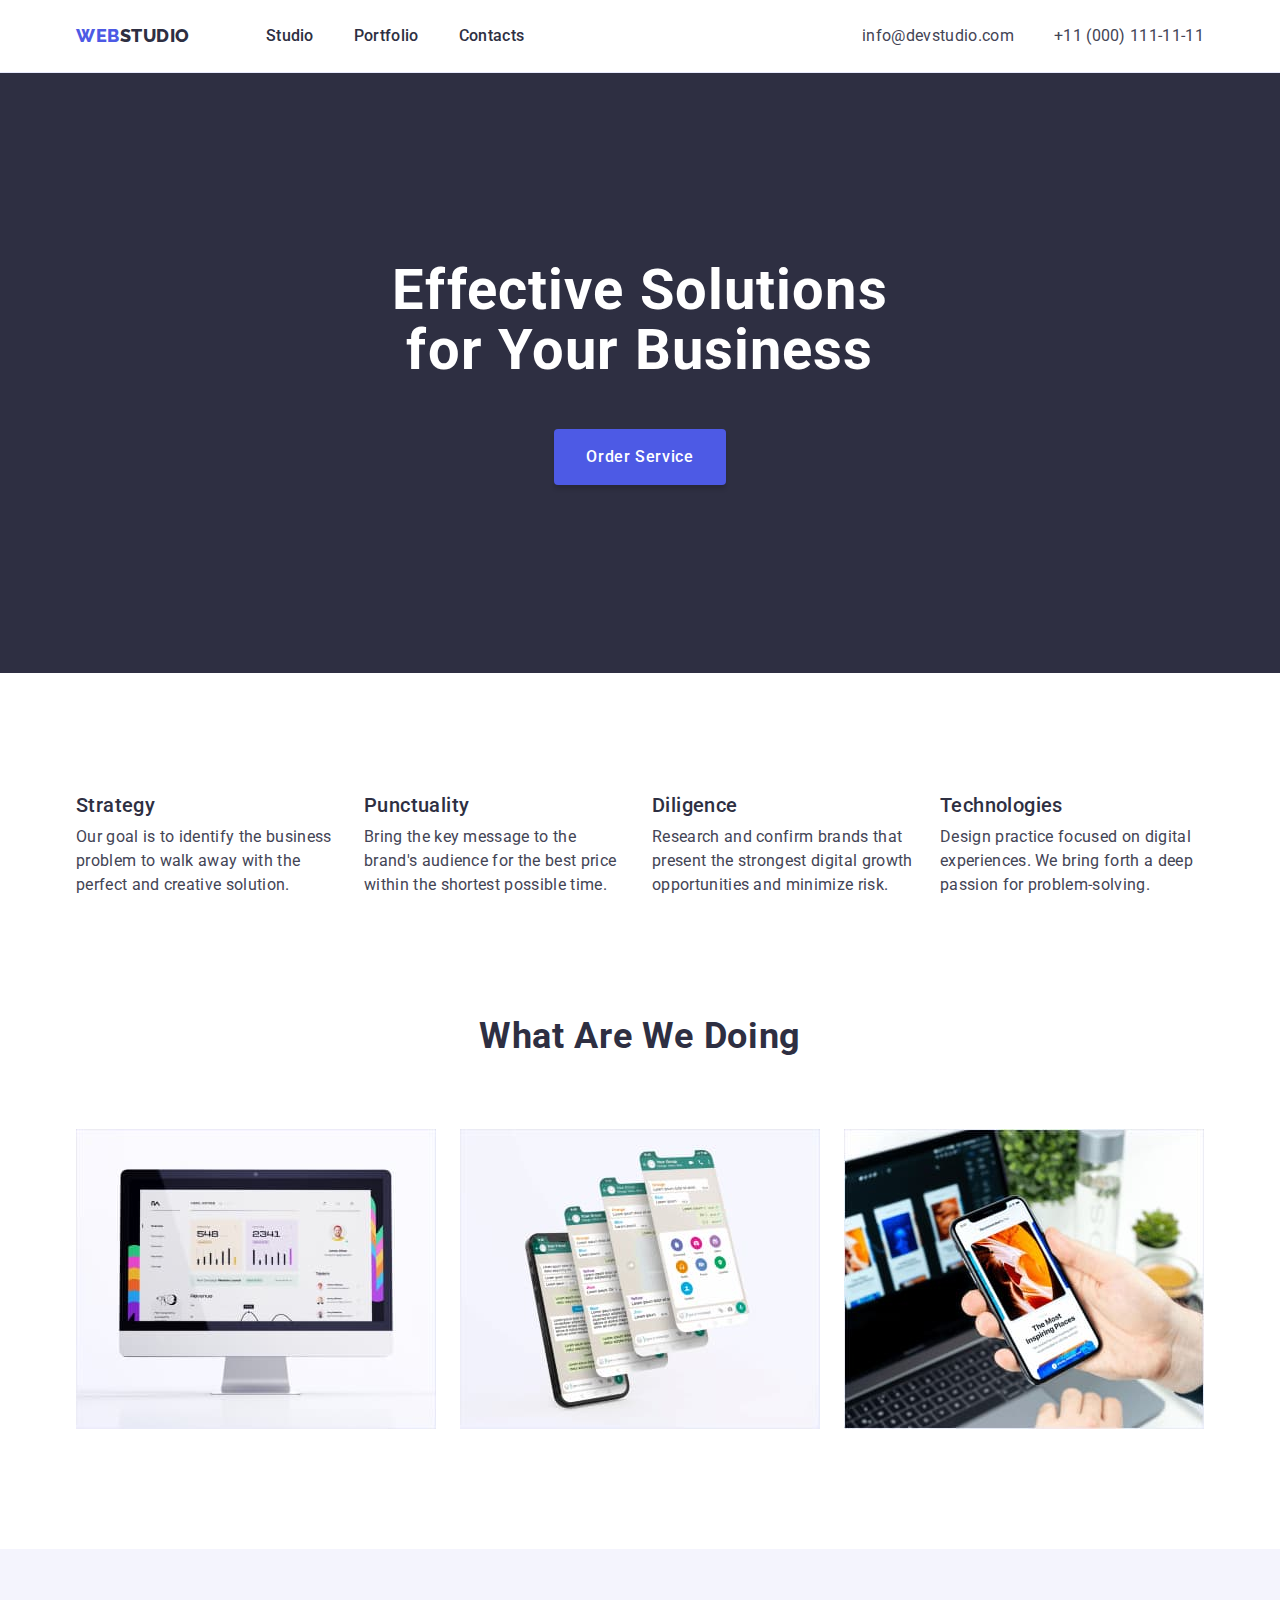
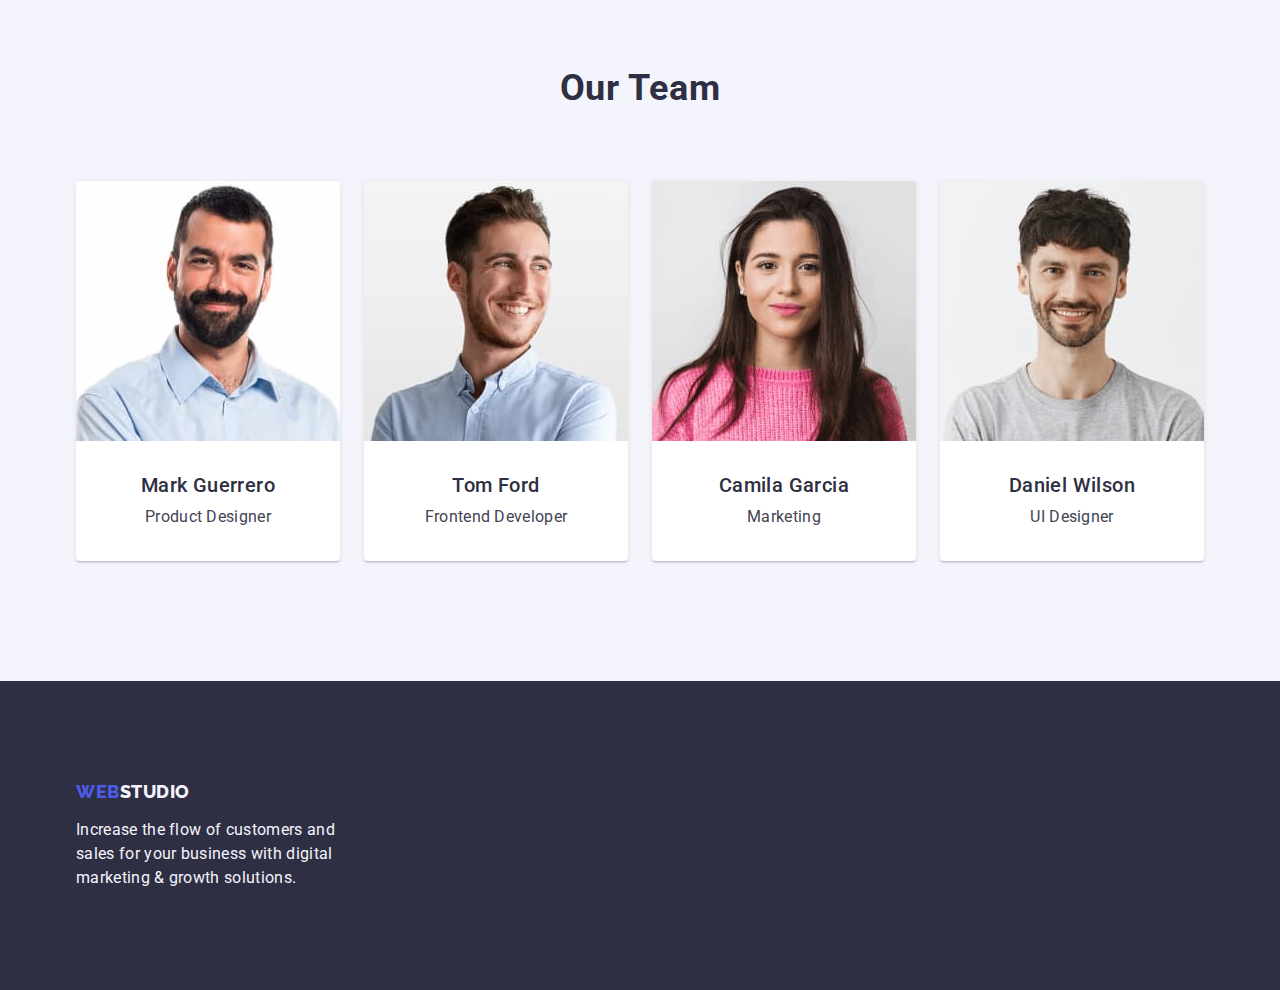
==== index.html @ a8396e53 "Initial commit" ====
<!DOCTYPE html>
<html lang="en">
  <head>
    <meta charset="utf-8" />
    <meta http-equiv="X-UA-Compatible" content="IE=edge" />
    <meta name="description" content="business structure" />
    <link rel="preconnect" href="https://fonts.googleapis.com" />
    <link rel="preconnect" href="https://fonts.gstatic.com" crossorigin />
    <link
      href="https://fonts.googleapis.com/css2?family=Raleway:wght@800&family=Roboto:wght@400;500;700;900&display=swap"
      rel="stylesheet"
    />
    <link
      rel="stylesheet"
      href="https://cdnjs.cloudflare.com/ajax/libs/modern-normalize/2.0.0/modern-normalize.min.css"
      integrity="sha512-4xo8blKMVCiXpTaLzQSLSw3KFOVPWhm/TRtuPVc4WG6kUgjH6J03IBuG7JZPkcWMxJ5huwaBpOpnwYElP/m6wg=="
      crossorigin="anonymous"
      referrerpolicy="no-referrer"
    />
    <link rel="stylesheet" href="./css/styles.css" />
    <title>Effective solutions for your business</title>
  </head>

  <body>
    <!--Header container-->
    <header class="header">
      <div class="header-nav-container container">
        <nav class="nav">
          <a href="./index.html" class="logo link"
            >Web<span class="logo-text">Studio</span></a
          >
          <ul class="page-nav list">
            <li class="page-nav-item">
              <a class="menu-link link" href="./index.html">Studio</a>
            </li>
            <li class="page-nav-item">
              <a class="menu-link link" href="./portfolio.html">Portfolio</a>
            </li>
            <li class="page-nav-item">
              <a class="menu-link link" href="">Contacts</a>
            </li>
          </ul>
        </nav>
        <address class="address">
          <ul class="address-list list">
            <li>
              <a class="link" href="mailto:info@devstudio.com"
                >info@devstudio.com</a
              >
            </li>
            <li>
              <a class="link" href="tel:+110001111111">+11 (000) 111-11-11</a>
            </li>
          </ul>
        </address>
      </div>
    </header>

    <main>
      <!--Solusions for your business-->
      <section class="effective-solutions">
        <div class="effective-solutions-container container">
          <h1 class="page-title">Effective Solutions for Your Business</h1>
          <button type="button" class="button-service button-text">
            Order Service
          </button>
        </div>
      </section>

      <!--Business characteristics-->
      <section class="business">
        <div class="features-container container">
          <h2 class="visually-hidden">Features</h2>
          <ul class="business-list list">
            <li class="business-item">
              <h3 class="about-business">Strategy</h3>
              <p class="business-text">
                Our goal is to identify the business problem to walk away with
                the perfect and creative solution.
              </p>
            </li>
            <li class="business-item">
              <h3 class="about-business">Punctuality</h3>
              <p class="business-text">
                Bring the key message to the brand's audience for the best price
                within the shortest possible time.
              </p>
            </li>
            <li class="business-item">
              <h3 class="about-business">Diligence</h3>
              <p class="business-text">
                Research and confirm brands that present the strongest digital
                growth opportunities and minimize risk.
              </p>
            </li>
            <li class="business-item">
              <h3 class="about-business">Technologies</h3>
              <p class="business-text">
                Design practice focused on digital experiences. We bring forth a
                deep passion for problem-solving.
              </p>
            </li>
          </ul>
        </div>
      </section>

      <!--Our work-->
      <section class="work">
        <div class="work-section-container container">
          <h2 class="work-title">What are we doing</h2>
          <ul class="work-list list">
            <li class="work-item">
              <img
                class="work-list-item-img"
                src="./images/img-1.jpg"
                alt="computer screen"
                width="360"
                height="300"
              />
            </li>
            <li class="work-item">
              <img
                class="work-list-item-img"
                src="./images/img-2.jpg"
                alt="phone screen"
                width="360"
                height="300"
              />
            </li>
            <li class="work-item">
              <img
                class="work-list-item-img"
                src="./images/img-3.jpg"
                alt="phone"
                width="360"
                height="300"
              />
            </li>
          </ul>
        </div>
      </section>

      <!--Team-->
      <section class="team">
        <div class="team-card-container container">
        <h2 class="team-our-title">Our Team</h2>
          <ul class="team-list list">
            <li class="team-item">
              <img
                class="team-list-item-img"
                src="./images/Guerrero.jpg"
                alt="Mark Guerrero"
                width="264"
                height="260"
              />
              <div class="team-text-container"> 
                <h3 class="team-title">Mark Guerrero</h3>
                <p class="team-text">Product Designer</p>
              </div>
             </li>
            <li class="team-item">
              <img
                class="team-list-item-img"
                src="./images/Ford.jpg"
                alt="Tom Ford"
                width="264"
                height="260"
              />
              <div class="team-text-container">
                <h3 class="team-title">Tom Ford</h3>
                <p class="team-text">Frontend Developer</p>
               </div>
              </li>
            <li class="team-item">
              <img
                class="team-list-item-img"
                src="./images/Garcia.jpg"
                alt="Camila Garcia"
                width="264"
                height="260"
              />
              <div class="team-text-container">
                <h3 class="team-title">Camila Garcia</h3>
                <p class="team-text">Marketing</p>
              </div>
              </li>
            <li class="team-item">
              <img
                class="team-list-item-img"
                src="./images/Wilson.jpg"
                alt="Daniel Wilson"
                width="264"
                height="260"
              />
              <div class="team-text-container">
                <h3 class="team-title">Daniel Wilson</h3>
                <p class="team-text">UI Designer</p>
              </div>
              </li>
          </ul>
          </div>
      </section>
    </main>

    <!--Footer-->
    <footer class="page-footer">
      <div class="container">
        <a class="logo-footer link" href="./index.html"
          >Web<span class="footer-logo-text">Studio</span></a
        >
        <p class="footer-text">
          Increase the flow of customers and sales for your business with
          digital marketing & growth solutions.
        </p>
      </div>
    </footer>
  </body>
</html>
---- css/styles.css ----
*,
*::before,
*::after {
  box-sizing: border-box;
}

body {
  font-family: "Roboto", sans-serif;
  font-style: normal;
  font-weight: 400;
  font-size: 16px;
  line-height: 1.5;
  letter-spacing: 0.02em;
  color: #434455;
  background-color: #ffffff;
  margin: 0;
 }

:root {
  --cloud-color: #f4f4fd;
  --navy-color: #2e2f42;
  --white-color: #ffffff;
  --iris-color: #4d5ae5;
  --ocean-color: #404bbf;
  --slate-color: #434455;
}

p, h1, h2, h3, h4, h5, h6 {
  margin-top: 0;
  margin-bottom: 0;
}

ul, ol {
  margin-top: 0;
  margin-bottom: 0;
  padding-left: 0;
}

img {
  display: block;
}

/*Header container*/

.header {
  border-bottom: 1px solid #E7E9FC;
  }
.container {
  width: 1158px;
  padding: 0 15px;
  margin: 0 auto;
}

.header-nav-container {
  display: flex;
  align-items: center;
  justify-content: space-between;
}

.nav {
  text-decoration: none;
  display: flex;
  align-items: center;
  justify-content: space-between;
 }

.logo {
  font-family: "Raleway", sans-serif;
  font-weight: 800;
  font-size: 18px;
  line-height: 1.17;
  color: var(--iris-color);
  letter-spacing: 0.03em;
  text-transform: uppercase;
  text-decoration: none;
  display: block;
  padding: 24px 0;
  margin-right: 76px;
  align-items: center;
}

.logo-text {
 color: var(--navy-color);
}

.page-nav {
  display: flex;
  gap: 40px;
}

.list {
  list-style: none;
}

.menu-link {
  font-weight: 500;
  font-size: 16px;
  line-height: 1.5em;
  color: var(--navy-color);
  letter-spacing: 0.02em;
  align-items: center;
  padding: 24px 0;
  display: block;
}

.link {
  text-decoration: none;
}

.menu-link:hover,
.menu-link:focus {
  color: var(--ocean-color);
}

.address {
  font-style: normal;
  margin-left: auto;
 }

.address-list .link {
  font-size: 16px;
  line-height: 1.5;
  letter-spacing: 0.02em;
  color: var(--slate-color);
  text-decoration: none;
  list-style: none;
  align-items: center;
  display: block;
  padding: 24px 0;
}

.address-list {
  display: flex;
  gap: 40px;
}

.address-list .link:hover,
.address-list .link:focus,
.address-list .link:active {
  color: var(--ocean-color);
}

/*Solutions for bussiness*/

.effective-solutions {
  background-color: var(--navy-color);
  padding: 188px 0;
}

.effective-solutions-container {
  text-align: center;
  width: 1128px;
}

.container {
  width: 1158px;
  padding: 0 15px;
  margin: 0 auto;
}

.page-title {
  font-weight: 700;
  font-size: 56px;
  line-height: 1.07;
  letter-spacing: 0.02em;
  text-align: center;
  color: var(--white-color);
  max-width: 496px;
  margin-bottom: 48px;
  margin: 0 auto;
  }

.button-service {
  font-weight: 500;
  font-size: 16px;
  line-height: 1.5;
  letter-spacing: 0.04em;
  background-color: var(--iris-color);
  cursor: pointer;
  border: none;
  font-family: "Roboto", sans-serif;
  padding: 16px 32px;
  align-items: flex-start;
  gap: 10px;
  border-radius: 4px;
  box-shadow: 0px 4px 4px 0px rgba(0, 0, 0, 0.15);
  display: block;
  min-width: 169px;
  height: 56px;
  margin: 0 auto;
  margin-top: 48px;
  }

.button-text {
  color: var(--white-color);
}

.button-service:hover,
.button-service:focus {
  background-color: var(--ocean-color);
}

/*Business characteristics*/

.business {
  background-color: var(--white-color);
  padding: 120px 0;
  margin: 0 auto;
}

.features-container {
  flex-wrap: wrap;
  flex-direction: column;
  }

.visually-hidden {
  position: absolute;
  width: 1px;
  height: 1px;
  margin: -1px;
  border: 0;
  padding: 0;
  white-space: nowrap;
  clip-path: inset(100%);
  clip: rect(0 0 0 0);
  overflow: hidden;
}

.business-list {
  display: flex;
  gap: 24px;
}

.business-item {
  flex-basis: calc((100% - 3*24px)/4);
}

.about-business {
  font-weight: 500;
  font-size: 20px;
  line-height: 1.2;
  letter-spacing: 0.02em;
  color: var(--navy-color);
  margin-bottom: 8px;
}

.business-text {
  font-size: 16px;
  line-height: 1.5;
  letter-spacing: 0.02em;
  color: var(--slate-color);
}

/*Our work*/
.work {
  background-color: var(--white-color);
  padding-bottom: 120px;
 }

.work-section-container {
  width: 1158px;
}

.work-title {
  font-weight: 700;
  font-size: 36px;
  line-height: 1.11;
  letter-spacing: 0.02em;
  text-transform: capitalize;
  text-align: center;
  color: var(--navy-color);
  margin-bottom: 72px;
}

.work-list {
  display: flex;
  gap: 24px;
}

.work-item {
 width: calc((100% - 48px)/3);
}

.work-list-item-img {
  display: block;
}

/*Team*/

.team {
  background-color: var(--cloud-color);
  padding: 120px 0;
}

.team-card-container {
  justify-content: center;
}

.team-our-title {
  font-weight: 700;
  font-size: 36px;
  line-height: 1.11;
  letter-spacing: 0.02em;
  text-transform: capitalize;
  text-align: center;
  color: var(--navy-color);
  margin-bottom: 72px;
}

.team-title {
  font-weight: 500;
  font-size: 20px;
  line-height: 1.2;
  letter-spacing: 0.02em;
  text-align: center;
  color: var(--navy-color);
  margin-bottom: 8px;
}

.team-list {
  display: flex;
  gap: 24px;
}

.team-item {
  background-color: var(--white-color);
  width: calc((100% - 3*24px)/4);
  border-radius: 0px 0px 4px 4px;
  box-shadow: 0px 2px 1px 0px rgba(46, 47, 66, 0.08), 0px 1px 1px 0px rgba(46, 47, 66, 0.16), 0px 1px 6px 0px rgba(46, 47, 66, 0.08);
}

.team-text-container {
  padding: 32px 16px;
}

.team-text {
  font-size: 16px;
  text-align: center;
  line-height: 1.5;
  letter-spacing: 0.02em;
  color: var(--slate-color);
  }

.team-list-item-img {
  display: block;
}

/*Footer*/

.page-footer {
  background-color: var(--navy-color);
  padding: 100px 0;
}

.logo-footer {
  font-family: "Raleway", sans-serif;
  font-weight: 800;
  font-size: 18px;
  line-height: 1.17;
  text-transform: uppercase;
  letter-spacing: 0.03em;
  display: inline-block;
  margin-bottom: 16px;
  color: var(--iris-color);
}

.footer-logo-text {
  color: var(--cloud-color);
}
.footer-text {
  font-size: 16px;
  line-height: 1.5;
  color: var(--cloud-color);
  max-width: 264px;
}

/*Projects*/

.projects {
 padding-top: 96px;
 padding-bottom: 120px;
}

.visually-hidden {
  position: absolute;
  width: 1px;
  height: 1px;
  margin: -1px;
  border: 0;
  padding: 0;
  overflow: hidden;
  clip-path: inset(100%);
  clip: rect(0 0 0 0);
}

.button-list {
  background-color: var(--white-color);
  display: flex;
  gap: 24px;
  align-items: center;
  justify-content: center;
  margin-bottom: 72px;
}

.button-color {
  font-family: "Roboto", sans-serif;
  font-weight: 500;
  font-size: 16px;
  line-height: 1.5;
  letter-spacing: 0.04em;
  color: var(--iris-color);
  background-color: var(--cloud-color);
  cursor: pointer;
  border: none;
  border-radius: 4px;
  border: 1px solid #E7E9FC;
  padding: 12px 24px;
  display: block;
}

.button-color:hover,
.button-color:focus {
  color: var(--white-color);
  background-color: var(--ocean-color);
  border: 1px solid transparent;
}

.link {
  text-decoration: none;
}

.project-card-container {
  padding: 32px 16px;
  border: 1px solid #e7e9fc;
  border-top: none;
 }

.card-list {
  display: flex;
  flex-wrap: wrap;
  column-gap: 24px;
  row-gap: 48px;
}

.card-item {
  width: calc((100% - 48px) / 3);
 }

.project-card-img {
  border: none;
  display: block;
}

.card-title {
  font-weight: 500;
  font-size: 20px;
  line-height: 1.2;
  letter-spacing: 0.02em;
  color: var(--navy-color);
  margin-bottom: 8px;
}

.card-text {
  font-size: 16px;
  line-height: 1.5;
  letter-spacing: 0.02em;
  color: var(--slate-color);
}
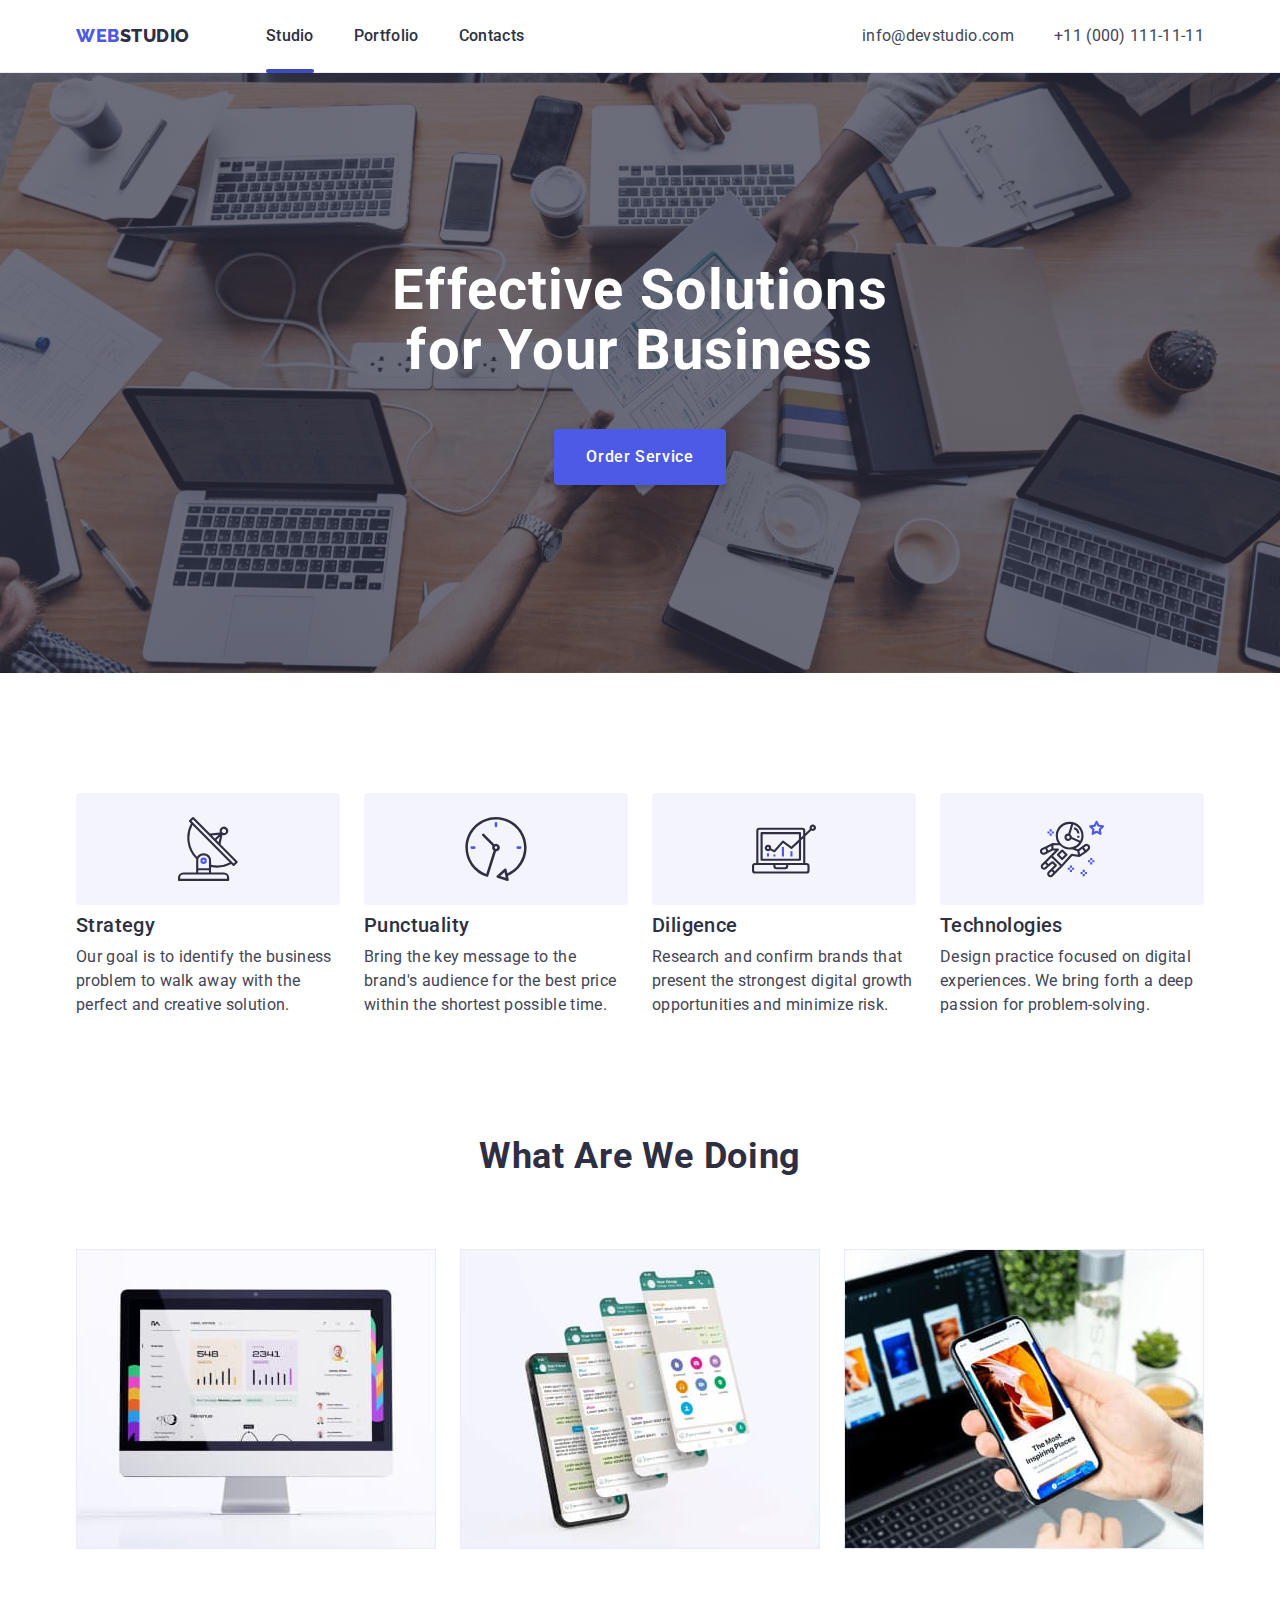
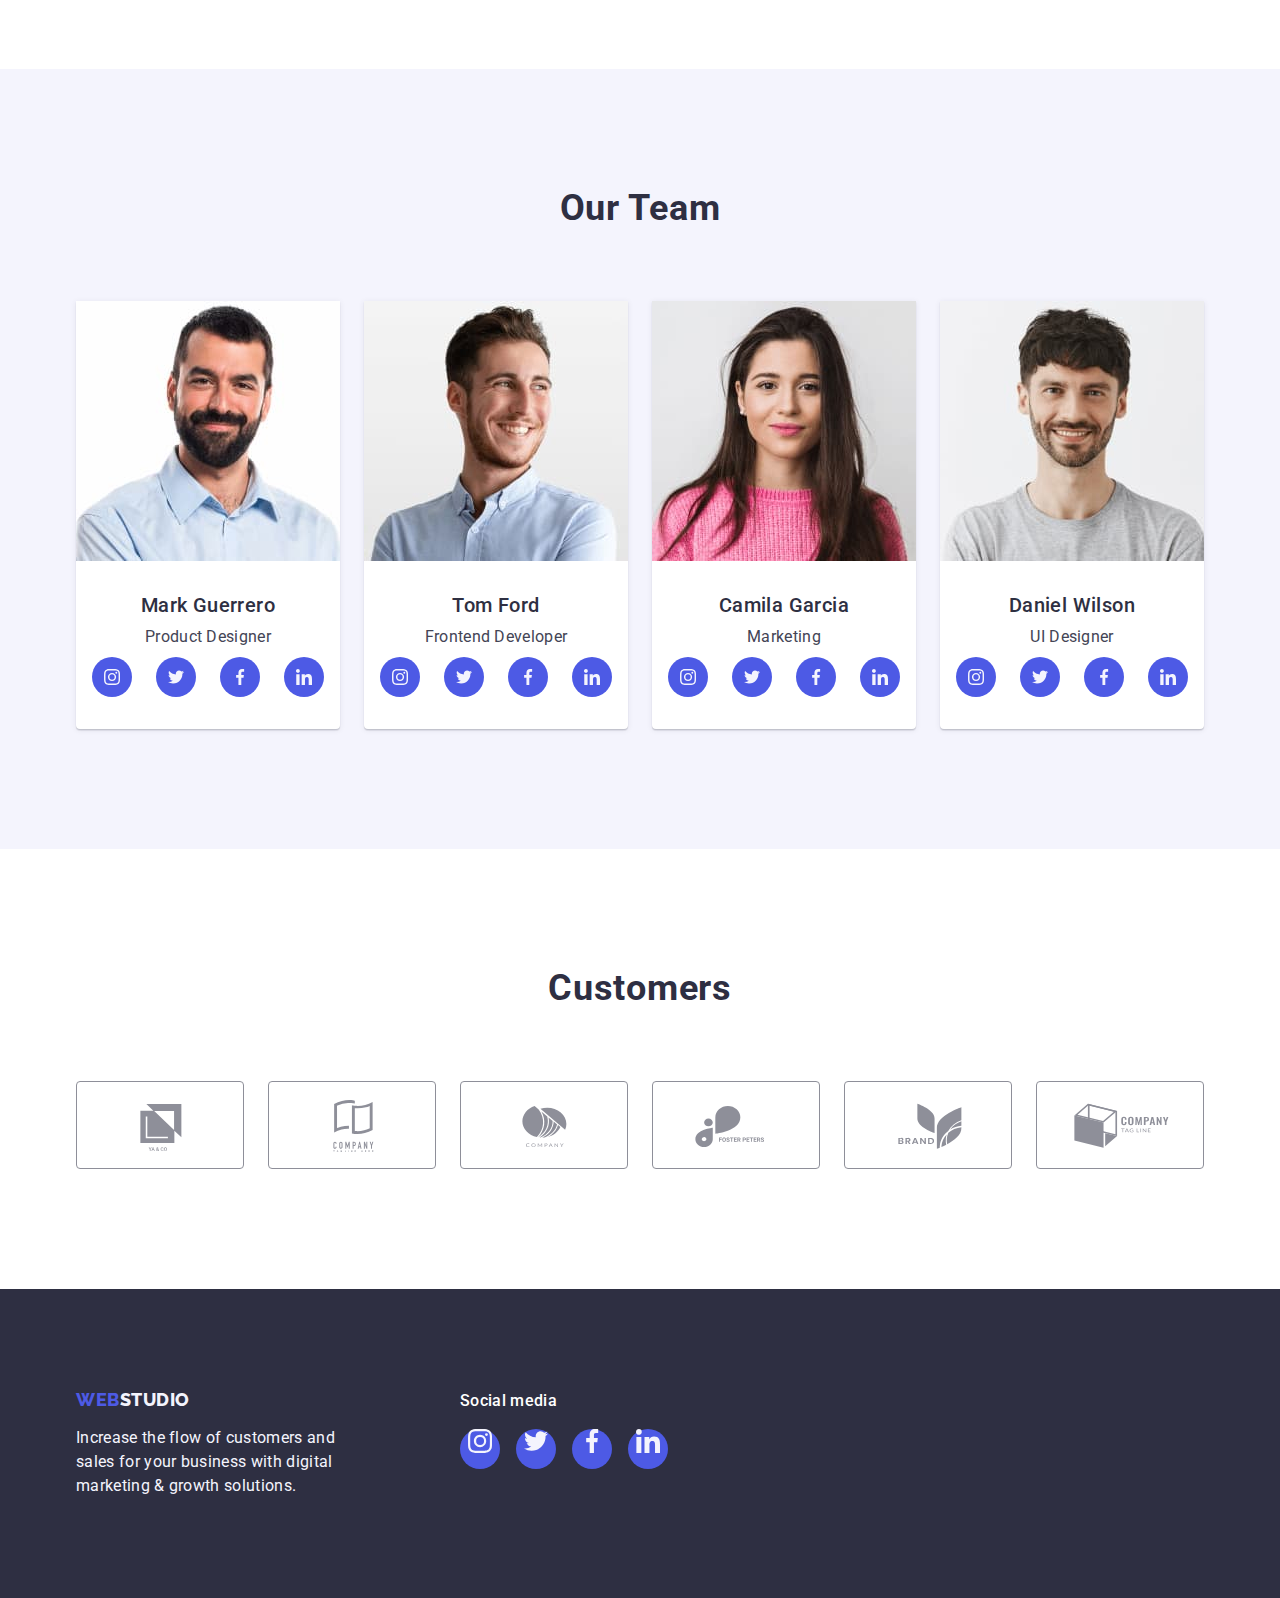
==== commit 74c33b7c: "Effects" ====
--- a/index.html
+++ b/index.html
@@ -31,7 +31,7 @@
           >
           <ul class="page-nav list">
             <li class="page-nav-item">
-              <a class="menu-link link" href="./index.html">Studio</a>
+              <a class="menu-link current link" href="./index.html">Studio</a>
             </li>
             <li class="page-nav-item">
               <a class="menu-link link" href="./portfolio.html">Portfolio</a>
@@ -73,6 +73,10 @@
           <h2 class="visually-hidden">Features</h2>
           <ul class="business-list list">
             <li class="business-item">
+              <div class="business-block">
+                <svg class="business-features-icon" width="64" height="64">
+                <use href="./images/icons.svg#icon-antenna"></use></svg>
+              </div>
               <h3 class="about-business">Strategy</h3>
               <p class="business-text">
                 Our goal is to identify the business problem to walk away with
@@ -80,6 +84,10 @@
               </p>
             </li>
             <li class="business-item">
+              <div class="business-block">
+                <svg class="business-features-icon" width="64" height="64">
+                <use href="./images/icons.svg#icon-clock"></use></svg>   
+              </div>
               <h3 class="about-business">Punctuality</h3>
               <p class="business-text">
                 Bring the key message to the brand's audience for the best price
@@ -87,6 +95,10 @@
               </p>
             </li>
             <li class="business-item">
+              <div class="business-block"> 
+                <svg class="business-features-icon" width="64" height="64">
+                <use href="./images/icons.svg#icon-diagram"></use></svg>
+              </div>
               <h3 class="about-business">Diligence</h3>
               <p class="business-text">
                 Research and confirm brands that present the strongest digital
@@ -94,6 +106,10 @@
               </p>
             </li>
             <li class="business-item">
+              <div class="business-block">
+                <svg class="business-features-icon" width="64" height="64">
+                <use href="./images/icons.svg#icon-astronaut"></use></svg>
+              </div>
               <h3 class="about-business">Technologies</h3>
               <p class="business-text">
                 Design practice focused on digital experiences. We bring forth a
@@ -156,8 +172,34 @@
               <div class="team-text-container"> 
                 <h3 class="team-title">Mark Guerrero</h3>
                 <p class="team-text">Product Designer</p>
-              </div>
-             </li>
+                <ul class="team-card-list list">
+                  <li class="team-card-item">
+                    <a class="team-link link" href=""> 
+                      <svg class="team-icon" width="16" height="16">
+                      <use href="./images/icons.svg#icon-instagram"></use></svg>
+                    </a>
+                    </li>
+                  <li class="team-card-item">
+                    <a class="team-link link" href="">
+                      <svg class="team-icon" width="16" height="16">
+                      <use href="./images/icons.svg#icon-twitter"></use></svg>
+                    </a>
+                   </li>
+                  <li class="team-card-item">
+                    <a class="team-link link" href="">
+                      <svg class="team-icon" width="16" height="16">
+                      <use href="./images/icons.svg#icon-facebook"></use></svg>
+                    </a>
+                   </li>
+                  <li class="team-card-item">
+                    <a class="team-link link" href="">
+                      <svg class="team-icon" width="16" height="16">
+                      <use href="./images/icons.svg#icon-linkedin"></use></svg>
+                    </a>
+                  </li>
+                </ul>
+              </div>           
+              </li>
             <li class="team-item">
               <img
                 class="team-list-item-img"
@@ -169,7 +211,33 @@
               <div class="team-text-container">
                 <h3 class="team-title">Tom Ford</h3>
                 <p class="team-text">Frontend Developer</p>
-               </div>
+                <ul class="team-card-list list">
+                  <li class="team-card-item">
+                    <a class="team-link link" href="">
+                      <svg class="team-icon" width="16" height="16">
+                      <use href="./images/icons.svg#icon-instagram"></use></svg>
+                    </a>
+                    </li>
+                  <li class="team-card-item">
+                    <a class="team-link link" href="">
+                      <svg class="team-icon" width="16" height="16">
+                      <use href="./images/icons.svg#icon-twitter"></use></svg>
+                    </a>
+                  </li>
+                  <li class="team-card-item">
+                    <a class="team-link link" href="">
+                      <svg class="team-icon" width="16" height="16">
+                      <use href="./images/icons.svg#icon-facebook"></use></svg>
+                    </a>
+                  </li>
+                  <li class="team-card-item">
+                    <a class="team-link link" href="">
+                      <svg class="team-icon" width="16" height="16">
+                      <use href="./images/icons.svg#icon-linkedin"></use></svg>
+                    </a>
+                  </li>
+                </ul>
+              </div>
               </li>
             <li class="team-item">
               <img
@@ -182,8 +250,34 @@
               <div class="team-text-container">
                 <h3 class="team-title">Camila Garcia</h3>
                 <p class="team-text">Marketing</p>
-              </div>
-              </li>
+                <Ul class="team-card-list list">
+                  <li class="team-card-item">
+                    <a class="team-link link" href="">
+                      <svg class="team-icon" width="16" height="16">
+                      <use href="./images/icons.svg#icon-instagram"></use></svg> 
+                    </a>
+                    </li>
+                  <li class="team-card-item">
+                    <a class="team-link link" href="">
+                      <svg class="team-icon" width="16" height="16">
+                      <use href="./images/icons.svg#icon-twitter"></use></svg>
+                    </a>
+                   </li>
+                  <li class="team-card-item">
+                    <a class="team-link link" href="">
+                      <svg class="team-icon" width="16" height="16">
+                      <use href="./images/icons.svg#icon-facebook"></use></svg>
+                    </a>
+                   </li>
+                  <li class="team-card-item">
+                    <a class="team-link link" href="">
+                      <svg class="team-icon" width="16" height="16">
+                      <use href="./images/icons.svg#icon-linkedin"></use></svg> 
+                    </a>
+                  </li>
+                </Ul>
+               </div>
+               </li>
             <li class="team-item">
               <img
                 class="team-list-item-img"
@@ -195,17 +289,92 @@
               <div class="team-text-container">
                 <h3 class="team-title">Daniel Wilson</h3>
                 <p class="team-text">UI Designer</p>
-              </div>
-              </li>
+                <ul class="team-card-list list">
+                  <li class="team-card-item">
+                    <a class="team-link link" href="">
+                      <svg class="team-icon" width="16" height="16">
+                      <use href="./images/icons.svg#icon-instagram"></use></svg>
+                    </a>
+                    </li>
+                  <li class="team-card-item">
+                    <a class="team-link link" href="">
+                      <svg class="team-icon" width="16" height="16">
+                      <use href="./images/icons.svg#icon-twitter"></use></svg>
+                    </a>
+                  </li>
+                  <li class="team-card-item">
+                    <a class="team-link link" href="">
+                      <svg class="team-icon" width="16" height="16">
+                      <use href="./images/icons.svg#icon-facebook"></use></svg>
+                    </a>
+                  </li>
+                  <li class="team-card-item">
+                    <a class="team-link link" href="">
+                      <svg class="team-icon" width="16" height="16">
+                      <use href="./images/icons.svg#icon-linkedin"></use></svg>
+                    </a>
+                  </li>
+                </ul>
+              </div>
+            </li>
           </ul>
           </div>
       </section>
-    </main>
+
+      <!--Customers-->
+      <section class="customers">
+      <div class="customers-container container">  <h2 class="customers-title">Customers</h2>
+        <ul class="customers-list list">
+          <li class="customers-item">
+              <a href="" class="customers-icon-link link">
+                <svg class="customers-icon" width="104" height="56">
+                <use href="./images/icons.svg#icon-YA--CO"></use>       
+              </svg>
+              </a>
+            </li>
+          <li class="customers-item">
+              <a href="" class="customers-icon-link link">
+                <svg class="customers-icon" width="104" height="56">
+                <use href="./images/icons.svg#icon-Company"></use>
+                </svg>
+              </a>
+              </li>
+          <li class="customers-item">
+              <a href="" class="customers-icon-link link">
+                <svg class="customers-icon" width="104" height="56">
+                <use href="./images/icons.svg#icon-Company-2">
+                </use></svg>
+              </a>
+            </li>
+          <li class="customers-item">
+              <a href="" class="customers-icon-link link">
+                <svg class="customers-icon" width="104" height="56">
+                <use href="./images/icons.svg#icon-foster-peters"></use>
+                </svg>
+              </a>
+            </li>
+          <li class="customers-item">
+              <a href="" class="customers-icon-link link">
+                <svg class="customers-icon" width="104" height="56">
+                <use href="./images/icons.svg#icon-brand"></use></svg>            
+             </a>
+          </li>
+          <li class="customers-item">
+              <a href="" class="customers-icon-link link">
+                <svg class="customers-icon" width="104" height="56">
+                <use href="./images/icons.svg#icon-tag-line"></use></svg>
+              </a>
+              </li>
+              </ul>
+              </div>
+        </section>
+      </main>
 
     <!--Footer-->
     <footer class="page-footer">
-      <div class="container">
-        <a class="logo-footer link" href="./index.html"
+      <div class="footer-container container">
+        <div class="footer-logomedia">
+          <a class="logo-footer link" href="./index.html"
           >Web<span class="footer-logo-text">Studio</span></a
         >
         <p class="footer-text">
@@ -213,6 +382,50 @@
           digital marketing & growth solutions.
         </p>
       </div>
-    </footer>
+
+      <div class="footer-socialmedia">
+        <p class="footer-media-text">Social media</p>
+        <ul class="footer-media-list list">
+          <li class="footer-media-item">
+            <a href="" class="footer-media-link link" 
+            aria-label="Instagram" 
+            target="_blank" 
+            rel="noopener noreferrer">
+            <svg class="footer-icon" width="24" height="24">
+            <use href="./images/icons.svg#icon-instagram-footer"></use></svg>
+          </a>
+          </li>
+          <li class="footer-media-item">
+          <a href="" class="footer-media-link link" 
+          aria-label="twitter" 
+          target="_blank" 
+          rel="noopener noreferrer">
+          <svg class="footer-icon" width="24" height="24">
+          <use href="./images/icons.svg#icon-twitter-footer"></use></svg>
+        </a>
+          </li>
+          <li class="footer-media-item">
+            <a href="" class="footer-media-link link" 
+            aria-label="facebook" 
+            target="_blank" 
+            rel="noopener noreferrer">
+            <svg class="footer-icon" width="24" height="24">
+            <use href="./images/icons.svg#icon-facebook-footer"></use></svg>
+            </a>
+          </li>
+          <li class="footer-media-item">
+            <a href=""  class="footer-media-link" aria-label="linkedin" 
+            target="_blank" 
+            rel="noopener noreferrer">
+            <svg class="footer-icon" width="24" height="24">
+            <use href="./images/icons.svg#icon-linkedin-footer"></use></svg>
+          </a>
+          </li>
+        </ul>
+      </div>
+        </div>
+       
+      </footer>
+    <script src="./js/modal.js"></script>
   </body>
 </html>
--- a/css/styles.css
+++ b/css/styles.css
@@ -101,7 +101,8 @@
   align-items: center;
   padding: 24px 0;
   display: block;
-}
+  transition: color 250ms cubic-bezier(0.4, 0, 0.2, 1);
+ }
 
 .link {
   text-decoration: none;
@@ -112,7 +113,27 @@
   color: var(--ocean-color);
 }
 
-.address {
+.current {
+  position: relative;
+}
+
+.current::after {
+  width: 100%;
+  height: 4px;
+  content: '';
+  border-radius: 2px;
+  transition: color 250ms cubic-bezier(0.4, 0, 0.2, 1);
+  position: absolute;
+  left: 0;
+  bottom: -1px;
+  background-color: var(--ocean-color);
+ }
+
+.current:hover::after {
+  background-color: var(--ocean-color);
+}
+
+.address { 
   font-style: normal;
   margin-left: auto;
  }
@@ -145,6 +166,10 @@
 .effective-solutions {
   background-color: var(--navy-color);
   padding: 188px 0;
+  background-image: linear-gradient(rgba(46, 47, 66, 0.7), rgba(46, 47, 66, 0.7)), url(../images/people-office.jpg);
+  background-position: center;
+  background-repeat: no-repeat;
+  background-size: cover;
 }
 
 .effective-solutions-container {
@@ -235,6 +260,21 @@
   flex-basis: calc((100% - 3*24px)/4);
 }
 
+.business-block {
+width: 264px;
+height: 112px;
+border-radius: 4px;
+background-color: var(--cloud-color);
+margin-bottom: 8px;
+display: flex;
+align-items: center;
+justify-content: center;
+}
+
+.business-features-icon {
+background-color: var(--cloud-color);
+}
+
 .about-business {
   font-weight: 500;
   font-size: 20px;
@@ -343,6 +383,104 @@
 
 .team-list-item-img {
   display: block;
+}
+
+.team-card-list {
+  display: flex;
+  gap: 24px;
+  align-items: center;
+  justify-content: center;
+  margin-top: 8px;
+}
+
+.team-card-item {
+  width: 40px;
+  height: 40px;
+}
+
+.team-icon {
+  fill: currentColor;
+  transition: fill 250ms cubic-bezier(0.4, 0, 0.2, 1);
+ }
+
+.team-link {
+  display: flex;
+  width: 100%;
+  height: 100%;
+  background-color: var(--iris-color);
+  align-items: center;
+  justify-content: center;
+  border-radius: 50%;
+  color: var(--cloud-color);
+  transition: background-color 250ms cubic-bezier(0.4, 0, 0.2, 1);
+}
+
+.team-link:is(:hover) {
+  background-color: var(--ocean-color);
+  color: var(--cloud-color);
+}
+
+/*Customers*/
+
+.customers {
+ background-color: var(--white-color);
+ padding: 120px 0;
+}
+
+.customers-container {
+}
+
+.customers-title {
+  font-weight: 700;
+  font-size: 36px;
+  line-height: 1.11;
+  letter-spacing: 0.02em;
+  margin-bottom: 72px;
+  text-align: center;
+  justify-content: center;
+  text-transform: capitalize;
+  color: var(--navy-color);
+}
+
+.customers-list {
+  display: flex;
+  gap: 24px;
+  justify-content: center;
+  text-align: center;
+}
+
+.customers-item {
+  border-radius: 4px;
+  border: 1px solid var(--lightslate, #8E8F99);
+  height: 88px;
+  width: 168px;
+  display: flex;
+  justify-content: center;
+  }
+
+.customers-item:hover {
+  border: 1px solid var(--ocean-color);
+}
+
+.customers-icon {
+  transition: fill 250ms cubic-bezier(0.4, 0, 0.2, 1);
+  fill: currentColor;
+  fill: #8E8F99;
+}
+
+.customers-icon:hover {
+ fill: var(--ocean-color);
+}
+
+.customers-icon-link {
+  transition: color 250ms cubic-bezier(0.4, 0, 0.2, 1);
+  display: flex;
+  justify-content: center;
+  align-items: center;
+}
+
+.customers-icon-link:hover {
+  color: var(--ocean-color);
 }
 
 /*Footer*/
@@ -374,6 +512,62 @@
   max-width: 264px;
 }
 
+.footer-container {
+  display: flex;
+}
+
+.footer-logomedia {
+ margin-right: 120px;
+}
+
+.footer-socialmedia {
+  width: 208px;
+  height: 80px;
+}
+
+.footer-media-text {
+  font-weight: 500;
+  font-size: 16px;
+  line-height: 1.5;
+  margin-bottom: 16px;
+  color: var(--white-color);
+}
+
+.footer-media-list {
+ display: flex;
+ gap: 16px;
+ margin-top: 16px;
+ justify-content: center;
+ text-align: center;
+}
+
+.footer-media-link {
+  width: 100%;
+  height:100%;
+  background-color: var(--iris-color);
+  border-radius: 50%;
+  color:var(--cloud-color);
+  transition: background-color 250ms cubic-bezier(0.4, 0, 0.2, 1);
+}
+
+.footer-media-link:is(:hover) {
+  background-color: #31D0AA;
+  color: var(--cloud-color);
+}
+
+.footer-media-item {
+  width: 40px;
+  height: 40px;
+  display: flex;
+  justify-content: center;
+  text-align: center;
+}
+
+.footer-icon {
+fill: currentColor;
+transition: fill 250ms cubic-bezier(0.4, 0, 0.2, 1);
+}
+
 /*Projects*/
 
 .projects {
@@ -423,6 +617,7 @@
   color: var(--white-color);
   background-color: var(--ocean-color);
   border: 1px solid transparent;
+  box-shadow: 0px 2px 2px 0px rgba(0, 0, 0, 0.12), 0px 2px 1px 0px rgba(0, 0, 0, 0.08), 0px 3px 1px 0px rgba(0, 0, 0, 0.10);
 }
 
 .link {
@@ -444,6 +639,9 @@
 
 .card-item {
   width: calc((100% - 48px) / 3);
+  overflow: hidden;
+  position: relative;
+
  }
 
 .project-card-img {
@@ -465,4 +663,34 @@
   line-height: 1.5;
   letter-spacing: 0.02em;
   color: var(--slate-color);
-}+}
+
+.project-card-cover {
+  position: absolute;
+  top: 0;
+  left: 0;
+  width: 100%;
+  height: 100%;
+  transform: translateY(100%);
+  transition: transform 250ms cubic-bezier(0.4, 0, 0.2, 1);
+  background-color: var(--iris-color);
+  color: var(--cloud-color);
+  padding-top: 40px;
+  padding-right: 32px;
+  padding-left: 32px;
+  font-size: 16px;
+  font-weight: 400;
+}
+
+.card-item:hover .project-card-cover {
+transform: translateY(0);
+}
+
+.card-item:hover {
+  box-shadow: 0px 2px 1px 0px rgba(46, 47, 66, 0.08), 0px 1px 1px 0px rgba(46, 47, 66, 0.16), 0px 1px 6px 0px rgba(46, 47, 66, 0.08);
+}
+
+.box-card {
+  position: relative;
+  overflow: hidden;
+}
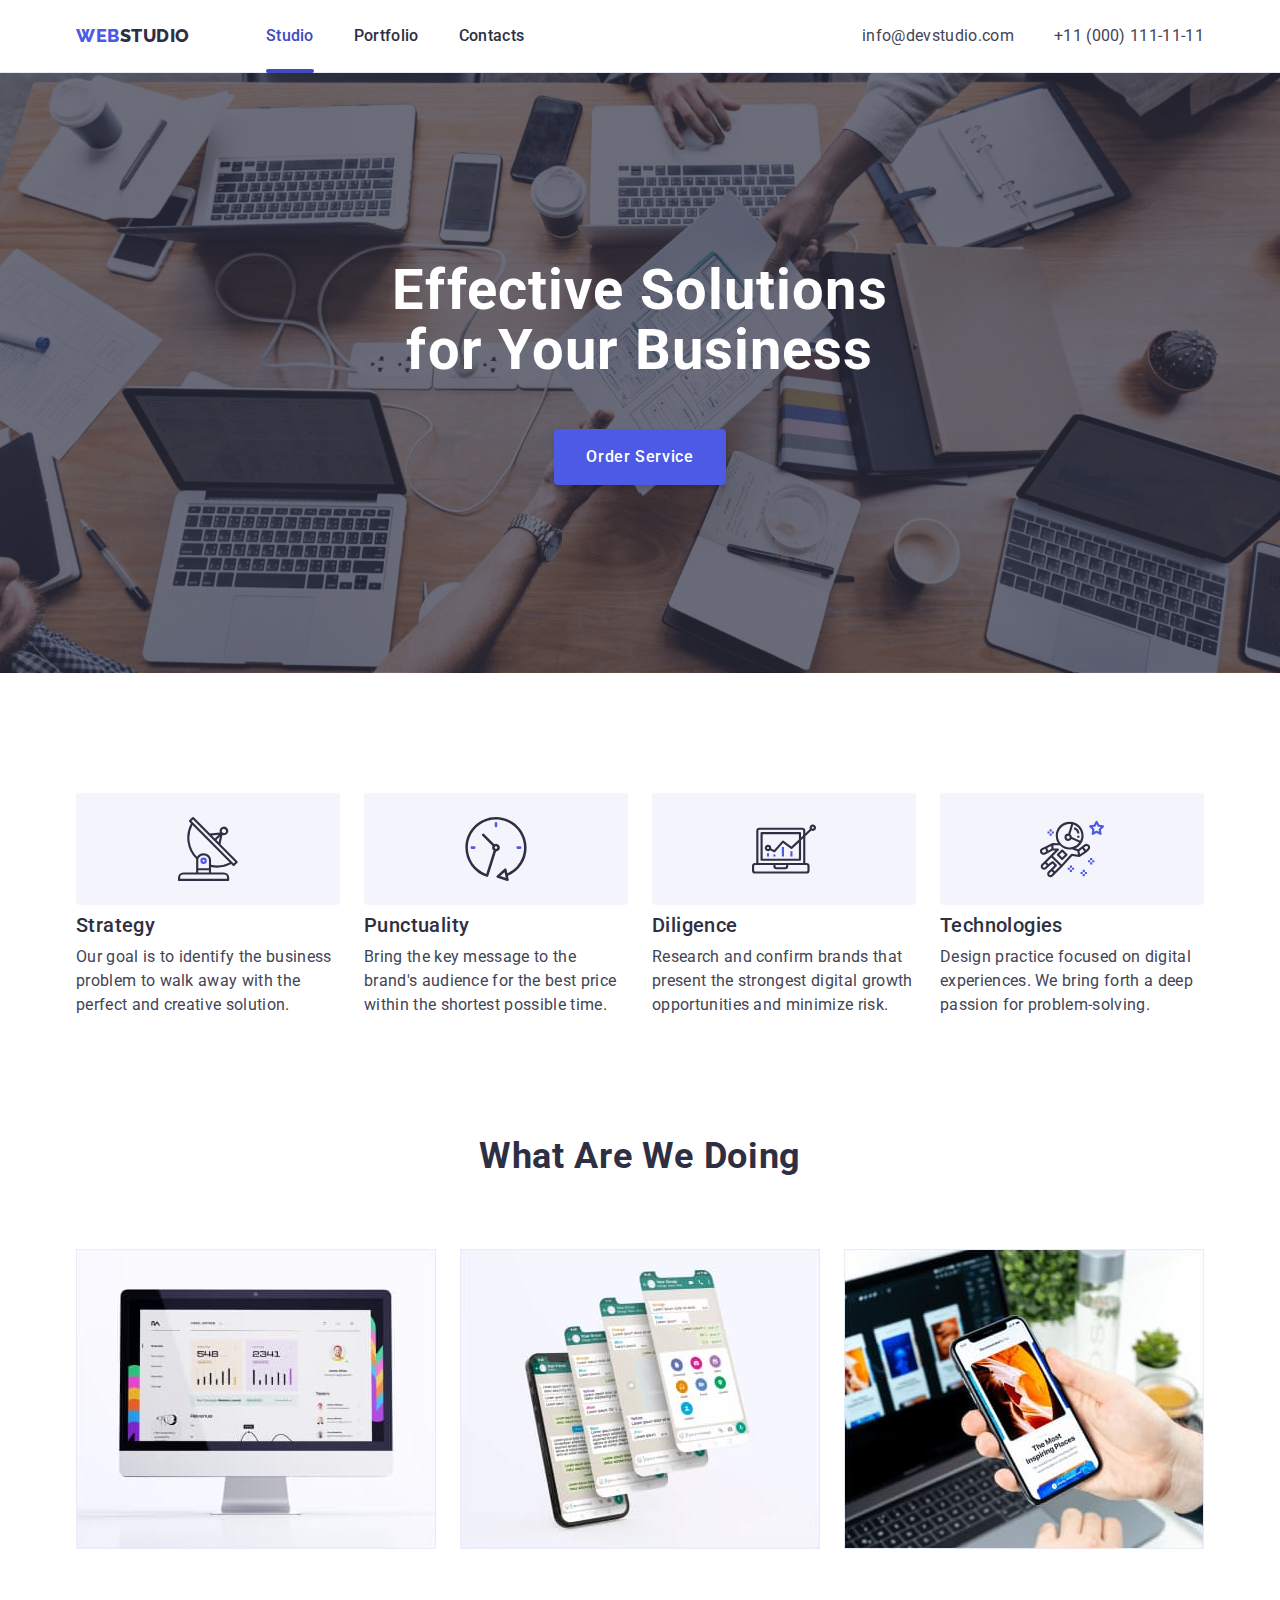
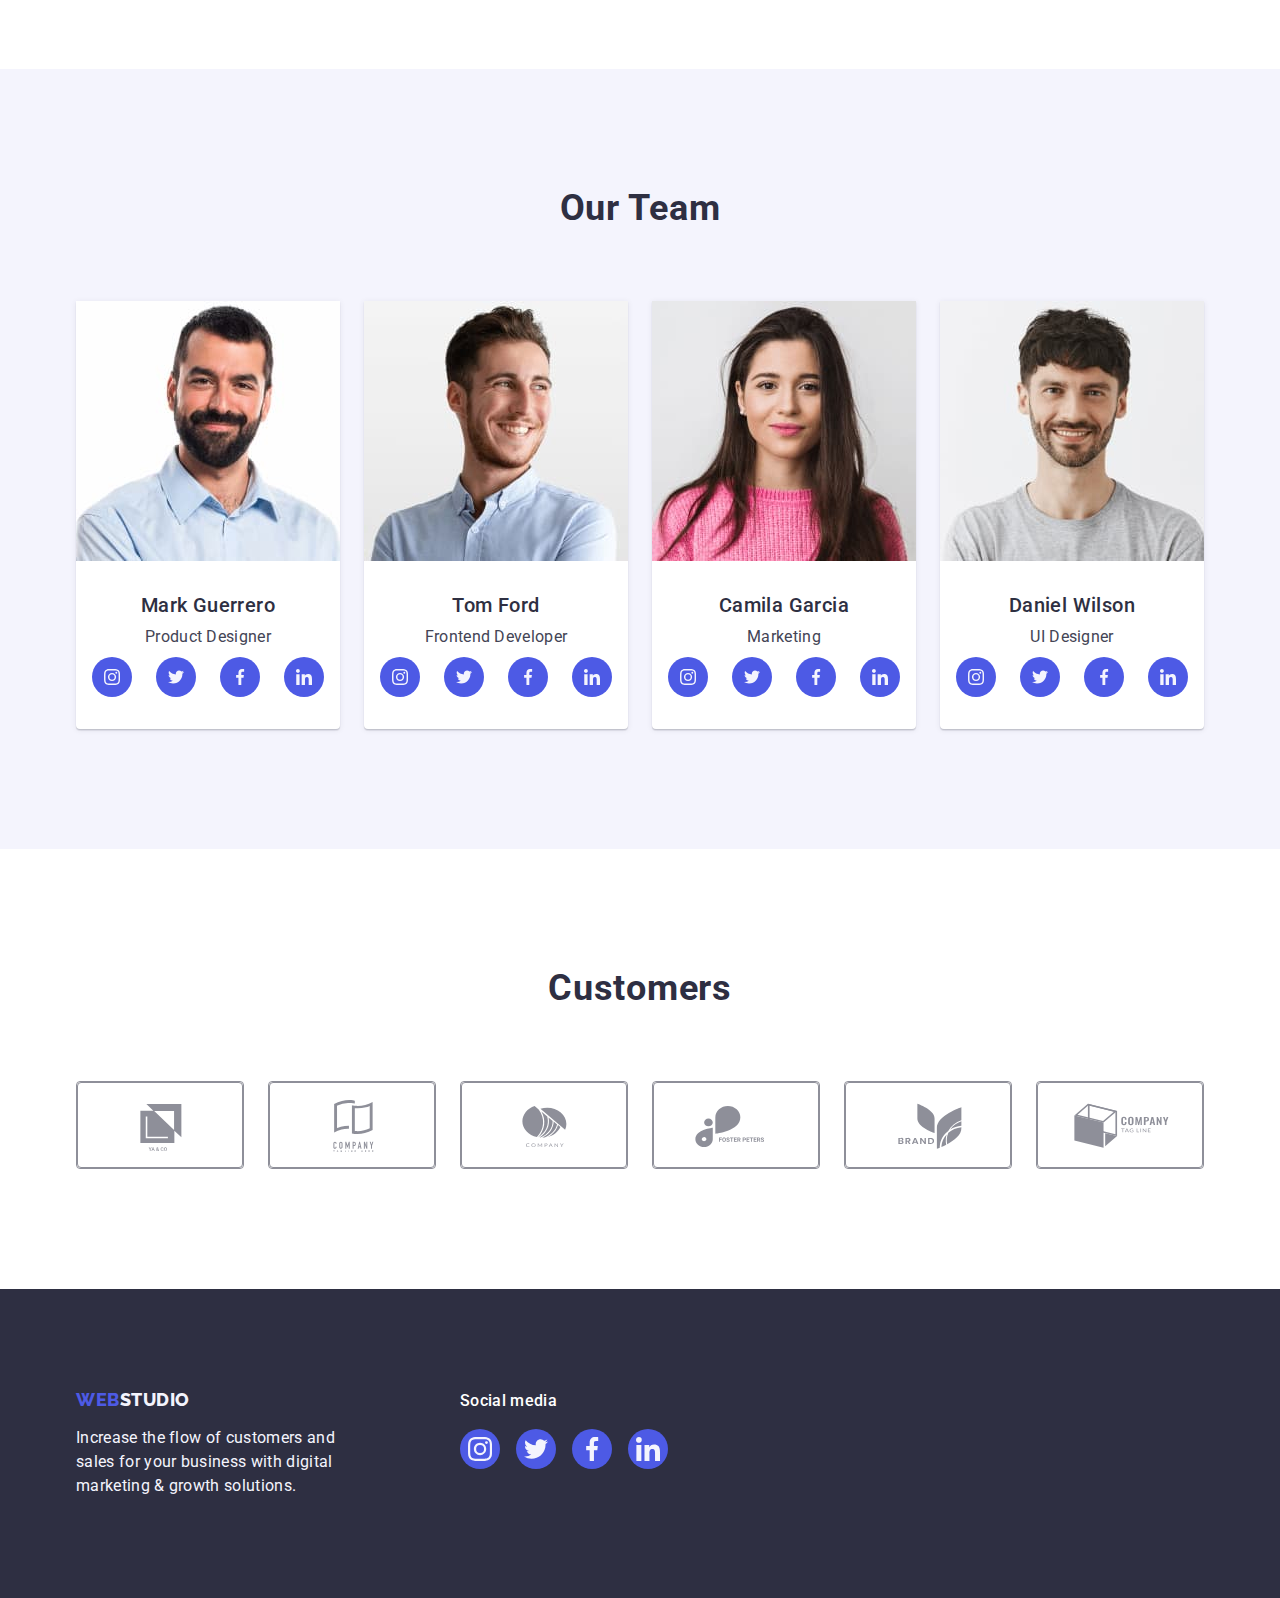
==== commit 464f870d: "Effects done" ====
--- a/index.html
+++ b/index.html
@@ -61,7 +61,7 @@
       <section class="effective-solutions">
         <div class="effective-solutions-container container">
           <h1 class="page-title">Effective Solutions for Your Business</h1>
-          <button type="button" class="button-service button-text">
+          <button type="button" class="button-service button-text" data-modal-open>
             Order Service
           </button>
         </div>
@@ -323,7 +323,8 @@
 
       <!--Customers-->
       <section class="customers">
-      <div class="customers-container container">  <h2 class="customers-title">Customers</h2>
+      <div class="customers-container container">  
+        <h2 class="customers-title">Customers</h2>
         <ul class="customers-list list">
           <li class="customers-item">
               <a href="" class="customers-icon-link link">
@@ -414,7 +415,7 @@
             </a>
           </li>
           <li class="footer-media-item">
-            <a href=""  class="footer-media-link" aria-label="linkedin" 
+            <a href=""  class="footer-media-link link" aria-label="linkedin" 
             target="_blank" 
             rel="noopener noreferrer">
             <svg class="footer-icon" width="24" height="24">
@@ -424,8 +425,15 @@
         </ul>
       </div>
         </div>
-       
-      </footer>
-    <script src="./js/modal.js"></script>
+       </footer>
+
+      <div class="backdrop is-hidden" data-modal>  
+      <div class="modal">
+       <button type="button" class="modal-button" data-modal-close>
+        <svg class="button-icon" width="8" height="8">
+        <use href="./images/icons.svg#icon-close"></use></svg></button>
+        </div>
+      </div>
+       <script src="./js/modal.js"></script>
   </body>
 </html>
--- a/css/styles.css
+++ b/css/styles.css
@@ -44,7 +44,9 @@
 
 .header {
   border-bottom: 1px solid #E7E9FC;
-  }
+  box-shadow: 0px 1px 6px 0px rgba(46, 47, 66, 0.08), 0px 1px 1px 0px rgba(46, 47, 66, 0.16), 0px 2px 1px 0px rgba(46, 47, 66, 0.08);
+}
+
 .container {
   width: 1158px;
   padding: 0 15px;
@@ -115,6 +117,7 @@
 
 .current {
   position: relative;
+  color: var(--ocean-color)
 }
 
 .current::after {
@@ -148,6 +151,7 @@
   align-items: center;
   display: block;
   padding: 24px 0;
+  transition: color 250ms cubic-bezier(0.4, 0, 0.2, 1);
 }
 
 .address-list {
@@ -166,10 +170,12 @@
 .effective-solutions {
   background-color: var(--navy-color);
   padding: 188px 0;
-  background-image: linear-gradient(rgba(46, 47, 66, 0.7), rgba(46, 47, 66, 0.7)), url(../images/people-office.jpg);
+  background-image: linear-gradient(rgba(46,47,66,0.7), rgba(46,47,66,0.7)), url(../images/people-office.jpg);
   background-position: center;
   background-repeat: no-repeat;
   background-size: cover;
+  max-width: 1440px;
+
 }
 
 .effective-solutions-container {
@@ -214,6 +220,7 @@
   height: 56px;
   margin: 0 auto;
   margin-top: 48px;
+  transition: background-color 250ms cubic-bezier(0.4, 0, 0.2, 1);
   }
 
 .button-text {
@@ -370,7 +377,7 @@
 }
 
 .team-text-container {
-  padding: 32px 16px;
+  padding: 32px 0;
 }
 
 .team-text {
@@ -415,7 +422,7 @@
   transition: background-color 250ms cubic-bezier(0.4, 0, 0.2, 1);
 }
 
-.team-link:is(:hover) {
+.team-link:is(:hover, :focus) {
   background-color: var(--ocean-color);
   color: var(--cloud-color);
 }
@@ -425,9 +432,6 @@
 .customers {
  background-color: var(--white-color);
  padding: 120px 0;
-}
-
-.customers-container {
 }
 
 .customers-title {
@@ -458,14 +462,14 @@
   justify-content: center;
   }
 
-.customers-item:hover {
+.customers-item:hover,
+.customer-item:focus {
   border: 1px solid var(--ocean-color);
 }
 
 .customers-icon {
   transition: fill 250ms cubic-bezier(0.4, 0, 0.2, 1);
   fill: currentColor;
-  fill: #8E8F99;
 }
 
 .customers-icon:hover {
@@ -473,13 +477,19 @@
 }
 
 .customers-icon-link {
-  transition: color 250ms cubic-bezier(0.4, 0, 0.2, 1);
-  display: flex;
-  justify-content: center;
-  align-items: center;
-}
-
-.customers-icon-link:hover {
+  transition: border-color 250ms cubic-bezier(0.4, 0, 0.2, 1), color 250ms cubic-bezier(0.4, 0, 0.2, 1);
+  display: flex;
+  justify-content: center;
+  align-items: center;
+  width: 100%;
+  height: 100%;
+  border: 1px solid #8e8f99;
+  border-radius: 4px;
+  color: #8e8f99;
+}
+
+.customers-icon-link:hover,
+.customers-icon-link:focus {
   color: var(--ocean-color);
 }
 
@@ -514,6 +524,7 @@
 
 .footer-container {
   display: flex;
+  align-items: baseline;
 }
 
 .footer-logomedia {
@@ -529,6 +540,7 @@
   font-weight: 500;
   font-size: 16px;
   line-height: 1.5;
+  letter-spacing: 0.02em;
   margin-bottom: 16px;
   color: var(--white-color);
 }
@@ -536,9 +548,6 @@
 .footer-media-list {
  display: flex;
  gap: 16px;
- margin-top: 16px;
- justify-content: center;
- text-align: center;
 }
 
 .footer-media-link {
@@ -548,9 +557,12 @@
   border-radius: 50%;
   color:var(--cloud-color);
   transition: background-color 250ms cubic-bezier(0.4, 0, 0.2, 1);
-}
-
-.footer-media-link:is(:hover) {
+  display: flex;
+  align-items: center;
+  justify-content: center;
+}
+
+.footer-media-link:is(:hover, :focus) {
   background-color: #31D0AA;
   color: var(--cloud-color);
 }
@@ -558,10 +570,7 @@
 .footer-media-item {
   width: 40px;
   height: 40px;
-  display: flex;
-  justify-content: center;
-  text-align: center;
-}
+ }
 
 .footer-icon {
 fill: currentColor;
@@ -610,6 +619,7 @@
   border: 1px solid #E7E9FC;
   padding: 12px 24px;
   display: block;
+  transition: color 250ms cubic-bezier(0.4, 0, 0.2,1), background-color 250ms cubic-bezier(0.4, 0, 0.2, 1), box-shadow 250ms cubic-bezier(0.4, 0, 0.2, 1);
 }
 
 .button-color:hover,
@@ -641,8 +651,13 @@
   width: calc((100% - 48px) / 3);
   overflow: hidden;
   position: relative;
-
- }
+ }
+
+ .card-link {
+  display: block;
+  box-shadow: 0px 2px 1px 0px rgba(46, 47, 66, 0.08), 0px 1px 1px 0px rgba(46, 47, 66, 0.16), 0px 1px 6px 0px rgba(46, 47, 66, 0.08);
+  transition: box-shadow 250ms cubic-bezier(0.4, 0, 0.2, 1);
+}
 
 .project-card-img {
   border: none;
@@ -675,9 +690,7 @@
   transition: transform 250ms cubic-bezier(0.4, 0, 0.2, 1);
   background-color: var(--iris-color);
   color: var(--cloud-color);
-  padding-top: 40px;
-  padding-right: 32px;
-  padding-left: 32px;
+  padding: 40px 32px;
   font-size: 16px;
   font-weight: 400;
 }
@@ -694,3 +707,66 @@
   position: relative;
   overflow: hidden;
 }
+
+ /*Modal*/
+
+.backdrop {
+  position: fixed;
+  top: 0;
+  left: 0;
+  width: 100%;
+  height: 100%;
+  background-color: rgba(46,47,66,0.4);
+  transition: opacity 250ms cubic-bezier(0.4, 0, 0.2, 1), visibility 250ms cubic-bezier(0.4, 0, 0.2, 1);
+}
+
+.is-hidden {
+  opacity: 0;
+  visibility: hidden;
+  pointer-events: none;
+}
+
+.modal {
+  position: absolute;
+  top: 50%;
+  left: 50%;
+  transform: translate(-50%,-50%) scale(1);
+  width: 408px;
+  min-height: 584px;
+  background-color: #fcfcfc;
+  box-shadow: 0px 1px 1px rgba(0, 0, 0, 0.14), 0px 1px 3px rgba(0, 0, 0, 0.12), 0px 2px 1px rgba(0, 0, 0, 0.2);
+  border-radius: 4px;
+  transition: transform 250ms cubic-bezier(0.4, 0, 0.2, 1);
+}
+
+.modal-button {
+  position: absolute;
+  top: 24px;
+  right: 24px;
+  width: 24px;
+  height: 24px;
+  border-radius: 50%;
+  display: flex;
+  justify-content: center;
+  align-items: center;
+  background-color: #e7e9fc;
+  border: 1px solid rgba(0, 0, 0, 0.1); 
+  padding: 0;
+  cursor: pointer;
+  transition: background-color 250ms cubic-bezier(0.4, 0, 0.2, 1), border 250ms cubic-bezier(0.4, 0, 0.2, 1); 
+}
+
+.modal-button:hover,
+.modal-button:focus {
+  background-color: var(--ocean-color);
+  border: none;
+}
+
+.button-icon {
+  transition: fill 250ms cubic-bezier(0.4, 0, 0.2, 1);
+}
+
+.button-icon:hover,
+.button-icon:focus {
+  fill: var(--white-color);
+}